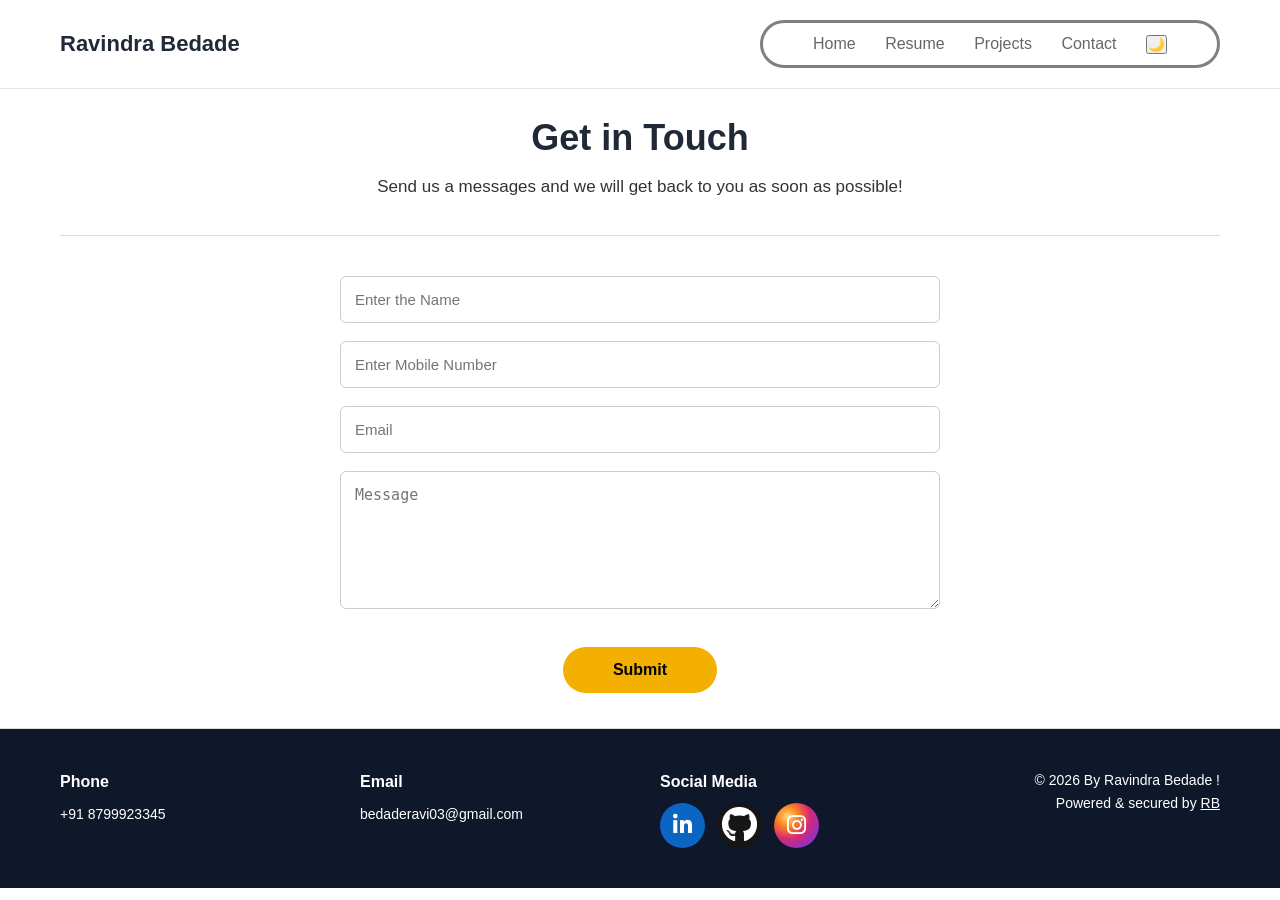
==== contact.html @ de4096f8 "Add contact page" ====
<!-- ================= CONTACT PAGE ================= -->
<!-- contact.html -->
<html lang="en">

<body>
  <meta charset="UTF-8" />
  <meta name="viewport" content="width=device-width, initial-scale=1.0" />
  <title>Ravindra Bedade | Portfolio</title>
  <link rel="stylesheet" href="style.css">
  <link rel="stylesheet" href="https://cdnjs.cloudflare.com/ajax/libs/font-awesome/6.5.1/css/all.min.css">
  <script>
    // Apply saved theme AFTER body is loaded
    document.addEventListener("DOMContentLoaded", () => {
      const savedTheme = localStorage.getItem("theme");

      if (savedTheme === "dark") {
        document.body.classList.add("dark");
      } else if (!savedTheme) {
        // Auto system theme (first visit only)
        if (window.matchMedia("(prefers-color-scheme: dark)").matches) {
          document.body.classList.add("dark");
          localStorage.setItem("theme", "dark");
        }
      }
    });

    function toggleDark() {
      document.body.classList.toggle("dark");

      if (document.body.classList.contains("dark")) {
        localStorage.setItem("theme", "dark");
      } else {
        localStorage.setItem("theme", "light");
      }
    }
  </script>

    <header>
      <strong>Ravindra Bedade</strong>
      <nav>
        <a href="index.html">Home</a>
        <a href="resume.html">Resume</a>
        <a href="projects.html">Projects</a>
        <a href="contact.html">Contact</a>
        <button onclick="toggleDark()" aria-label="Toggle dark mode">🌙</button>
      </nav>
    </header>

    <center>
      <section>
        <h2 class="h2">Get in Touch</h2>
        <p class="p">Send us a messages and we will get back to you as soon as possible!</p>
        <hr>
        <form>
          <input type="text" placeholder="Enter the Name" required>
          <input type="text" placeholder="Enter Mobile Number" required>
          <input type="email" placeholder="Email" required>
          <textarea rows="6" placeholder="Message"></textarea>
          <button type="submit" style="margin-top: 20px; margin-bottom: -20px; font-weight: 900;">Submit</button>
        </form>
      </section>
    </center>

    <footer class="site-footer">
      <div class="footer-container">

        <div class="footer-box">
          <h4><b> Phone </b></h4>
          <p> +91 8799923345</p>
        </div>

        <div class="footer-box">
          <h4><b> Email </b></h4>
          <p>bedaderavi03@gmail.com</p>
        </div>

        <div class="footer-box">
          <h4><b> Social Media </b></h4>
          <div class="social-icons">
            <!-- Font Awesome CDN -->

            <a href="https://www.linkedin.com/in/ravindra-bedade-228161281" target="_blank" class="linkedin-icon">
              <i class="fa-brands fa-linkedin-in"></i>
            </a>

            <a href="https://github.com/ravindrabedade02" target="_blank" class="github-icon">
              <i class="fa-brands fa-github" style="font-size:36px"></i> </a>

            <a href="https://www.instagram.com/ravindraa.bedade02?igsh=cmx5Y2tyaTZzd2tt" target="_blank"
              class="instagram-icon">
              <i class="fa-brands fa-instagram"></i>
            </a>


          </div>
        </div>


        <div class="footer-box copyright">
          <p>© 2026 By Ravindra Bedade !</p>
          <p class="powered">Powered & secured by <span>RB</span></p>
        </div>

      </div>
    </footer>

  </body>

</html>
---- style.css ----
/* =============================
    GLOBAL RESET & VARIABLES
============================= */
* {
  margin: 0;
  padding: 0;
  box-sizing: border-box;
}

:root {
  --primary: #f4b000;
  --secondary: #ff3b2f;
  --accent: #8fd6d6;
  --dark: #111;
  --light: #fafafa;
  --gray: #666;
}

body {
  font-family: "Segoe UI", Tahoma, sans-serif;
  background: var(--light);
  color: var(--dark);
  line-height: 1.6;
}

/* =============================
    HEADER / NAVBAR
============================= */
header {
  display: flex;
  justify-content: space-between;
  align-items: center;
  padding: 20px 60px;
  background: #fff;
  border-bottom: 1px solid #e5e5e5;
  position: sticky;
  top: 0;
  z-index: 1000;
}

/* strong{
  border: 3px solid grey;
  padding: 5px 50px;
  border-radius: 50px;
} */

nav {
  border: 3px solid grey;
  border-radius: 100px;
  font-size: 16px;
  padding: 8px 25px;
  padding-right: 50px;
}

header strong {
  font-size: 22px;
}

nav a {
  margin-left: 25px;
  text-decoration: none;
  color: var(--gray);
  font-weight: 500;
  position: relative;
}

nav a::after {
  content: "";
  position: absolute;
  left: 0;
  bottom: -6px;
  width: 0;
  height: 2px;
  background: var(--primary);
  transition: 0.3s ease;
}

nav a:hover::after {
  width: 100%;
}

nav button {
  margin-left: 25px;
  /* padding: 6px 12px; */
}

/* =============================
    SECTION STYLES
============================= */
section {
  padding: 55px 60px;
  padding-top: 20px;
  font-family: Helvetica, sans-serif;
  font-size: 28px;
}

.h2 {
  margin-bottom: 5px;
}

h1 {
  font-size: 56px;
  margin-bottom: 10px;
}

.p {
  margin-top: 7px;
  margin-bottom: -5px;
}

h2 {
  /* justify-content: center; */
  font-size: 36px;
  margin-bottom: 30px;
}

h3 {
  font-size: 24px;
  margin-bottom: 10px;
}

p {
    color: #333333;
    font-size: 17px;
}

body.dark p {
    color: #94a3b8;
}

/* .about-me {
  font-size: 18px;
  line-height: 1.8;
  color: white;
} */

/* =============================
    HERO SECTION
============================= */
.hero {
  display: flex;
  width: 100%;
  margin: 50px 0px;
  align-items: center;
  gap: 70px;
}

.hero img {
  width: 425PX;
  height: 400px;
  border-radius: 50%;
  object-fit: cover;
  box-shadow: 0 20px 40px rgba(0, 0, 0, 0.15);
}

.hero-1 {
  width: 80vw;
}

/* =============================
    CIRCULAR BUTTONS
============================= */
.buttons {
  margin-top: 30px;
}

.btn {
  display: inline-flex;
  align-items: center;
  justify-content: center;
  width: 120px;
  height: 120px;
  border-radius: 50%;
  text-decoration: none;
  color: #000;
  font-size: 18px;
  font-weight: bold;
  margin-left: 15px;
  margin-right: 10px;
  transition: all 0.3s ease;
}

.btn:hover {
  transform: translateY(-6px) scale(1.05);
  background: var(--primary);
  font-weight: bold;
  color: black;
}

.resume {
  background: var(--gray);
  font-size: 20px;
  font-style: italic;
  color: white;
}

.projects {
  background: var(--gray);
  font-size: 20px;
  font-style: italic;
  color: white;
}

.contact {
  font-size: 20px;
  font-style: italic;
  color: white;
  background: var(--gray);
}

/* =============================
    RESUME PAGE ENHANCEMENTS
============================= */
.resume-container {
  max-width: 1100px;
  margin: 0 auto;
}

.resume-section {
  margin-bottom: 50px;
}

.resume-item {
  display: flex;
  gap: 40px;
  margin-bottom: 40px;
}

.resume-item span {
  min-width: 150px;
  font-weight: bold;
}

.resume-item h4 {
  font-size: 20px;
  margin-bottom: 6px;
}

.resume-item ul {
  margin-top: 10px;
  padding-left: 20px;
}

.resume-item li {
  margin-bottom: 8px;
}

/* Skills Grid Layout */
.skills-list {
  list-style: none;
  display: grid;
  grid-template-columns: repeat(auto-fit, minmax(200px, 1fr));
  gap: 20px;
  margin-top: 10px;
}

.skills-list li {
  background: rgba(0, 0, 0, 0.05);
  padding: 15px;
  border-radius: 8px;
  font-size: 14px;
}

/* Divider */
hr {
  border: 0;
  height: 1px;
  background: #ddd;
  margin: 40px 0;
}

/* =============================
    PROJECTS PAGE
============================= */
.project {
  display: flex;
  align-items: center;
  margin: -20px 20px;
  height: 71vh;
  gap: 50px;
}

.project img {
  border-radius: 15px;
  border: 1px solid black;
  box-shadow: 0 15px 30px rgba(0, 0, 0, 0.15);
}

/* =============================
    CONTACT PAGE
============================= */
form {
  max-width: 600px;
}

form input,
form textarea {
  width: 100%;
  padding: 14px;
  margin-bottom: 18px;
  border: 1px solid #ccc;
  border-radius: 6px;
  font-size: 15px;
}

form input:focus,
form textarea:focus {
  outline: none;
  border-color: var(--primary);
}

form button {
  padding: 14px 50px;
  background: var(--primary);
  border: none;
  border-radius: 30px;
  font-size: 16px;
  cursor: pointer;
  transition: 0.3s;
}

form button:hover {
  background: #e0a500;
}

/* =============================
    SITE FOOTER
============================= */
.site-footer {
  border-top: 1px solid #ddd;
  padding: 40px 60px;
  background: #fff;
}

.footer-container {
  display: grid;
  grid-template-columns: repeat(4, 1fr);
  gap: 40px;
  align-items: start;
}

.footer-box h4 {
  font-size: 16px;
  font-weight: 600;
  margin-bottom: 8px;
}

.footer-box p {
  font-size: 14px;
  color: #333;
}

.social-icons {
  display: flex;
  gap: 12px;
  font-size: 18px;
}

.social-icons a {
  text-decoration: none;
  color: #000;
  font-weight: bold;
}

.copyright {
  text-align: right;
}

.powered {
  font-size: 13px;
}

.powered span {
  text-decoration: underline;
  cursor: pointer;
}

/* =============================
    DARK MODE
============================= */
body.dark {
  background: #0f0f0f;
  color: #f1f1f1;
}

body.dark header,
body.dark .site-footer {
  background: #151515;
  border-color: #222;
}

body.dark nav a {
  color: #ddd;
}

body.dark input,
body.dark textarea {
  background: #1e1e1e;
  color: #fff;
  border: 1px solid #333;
}

body.dark p,
body.dark .resume-item span {
  color: #bbb;
}

body.dark .skills-list li {
  background: #222;
}

body.dark .footer-box p,
body.dark .footer-box h4,
body.dark .social-icons a {
  color: #ddd;
}

/* =============================
    RESPONSIVE DESIGN
============================= */
@media (max-width: 900px) {
  header {
    padding: 20px;
  }

  section {
    padding: 60px 20px;
  }

  .hero,
  .project,
  .resume-item {
    flex-direction: column;
    text-align: left;
  }

  .hero {
    text-align: center;
  }

  .hero img {
    width: 260px;
    height: 260px;
  }

  .footer-container {
    grid-template-columns: 1fr 1fr;
  }

  .copyright {
    text-align: left;
  }
}

@media (max-width: 500px) {
  .footer-container {
    grid-template-columns: 1fr;
  }
}

/* =============================
    NEW RESUME GRID & NAV
============================= */
.logo-area {
  display: flex;
  align-items: center;
  gap: 10px;
}

/* .logo-area .dot {
  width: 15px;
  height: 15px;
  background: var(--primary);
  border-radius: 50%;
} */

.logo-area span {
  font-size: 14px;
  color: var(--gray);
}

.page-title {
  margin-top: 40px;
  margin-bottom: 60px;
  font-size: 48px;
  font-weight: bold;
}

.resume-grid {
  display: grid;
  grid-template-columns: 300px 1fr;
  /* Matches the left-heading layout */
  gap: 40px;
  margin-bottom: 60px;
}

.grid-left h2 {
  font-size: 24px;
  font-weight: bold;
  line-height: 1.2;

}

.resume-item {
  display: flex;
  gap: 30px;
  margin-bottom: 30px;
}

.resume-item .date {
  min-width: 120px;
  font-size: 14px;
  padding-top: 4px;
}

.resume-item h4 {
  font-size: 18px;
  margin-bottom: 8px;
}

.resume-list {
  list-style: disc;
  padding-left: 20px;
}

.resume-list li {
  margin-bottom: 12px;
  font-size: 17px;
}

.section-divider {
  border: 0;
  border-top: 1px solid #ddd;
  margin: 40px 0;
}

/* RESPONSIVE STACKING */
@media (max-width: 900px) {
  .resume-grid {
    grid-template-columns: 1fr;
    gap: 20px;
  }

  .resume-item {
    flex-direction: column;
    gap: 5px;
  }
}

/* =============================
    UPDATED COLOR VARIABLES
============================= */
:root {
  --primary: #f4b000;
  /* CodeWithHarry Violet */
  --primary-hover: #6d28d9;
  --secondary: #ff5757;
  /* Slate Dark */
  --accent: #00e4f4;
  --dark: #1f2937;
  --light: #ffffff;
  --bg-gray: #f8fafc;
  /* Light Slate Background */
  --border: #e2e8f0;
  /* Subtle Border */
  --text-gray: #64748b;
}

/* =============================
    DARK MODE COLORS
============================= */
body.dark {
  background: #0b0f1a;
  /* Deep Midnight */
  color: #e2e8f0;
}

body.dark header,
body.dark .site-footer,
body.dark .resume-grid {
  background: #111827;
  /* Darker Slate */
  border-color: #1f2937;
}

body.dark p,
body.dark .resume-item span,
body.dark .logo-area span {
  color: #94a3b8;
  /* Muted Slate Text */
}

body.dark nav a {
  color: #cbd5e1;
}

body.dark .skills-list li,
body.dark .skills-grid li {
  background: #1f2937;
  /* Card Background */
  color: #cbd5e1;
  border-color: var(--primary);
}

body.dark .date-pill {
  background: rgba(124, 58, 237, 0.2);
  /* Transparent Violet */
  color: #a78bfa;
}

.linkedin-icon {
  display: inline-flex;
  align-items: center;
  justify-content: center;
  width: 45px;
  height: 45px;
  background-color: #0A66C2;
  color: white;
  border-radius: 50%;
  font-size: 22px;
  text-decoration: none;
  transition: all 0.3s ease;
}

.linkedin-icon:hover {
  background-color: #004182;
  transform: translateY(-3px);
}

.instagram-icon {
  width: 45px;
  height: 45px;
  background: radial-gradient(circle at 30% 30%,
      #feda75, #fa7e1e, #d62976, #962fbf, #4f5bd5);
  color: white;
  display: inline-flex;
  align-items: center;
  justify-content: center;
  border-radius: 50%;
  font-size: 22px;
  text-decoration: none;
  transition: 0.3s ease;
}

.instagram-icon:hover {
  transform: translateY(-4px) scale(1.05);
}

.github-icon {
  width: 45px;
  height: 45px;
  background: #171515;
  color: white;
  display: inline-flex;
  align-items: center;
  justify-content: center;
  border-radius: 50%;
  font-size: 22px;
  text-decoration: none;
  transition: 0.3s ease;
}

.github-icon:hover {
  background: #000;
  transform: translateY(-4px);
}

/* Resume Experience – Light Mode */
body:not(.dark) .resume-item .details p,
body:not(.dark) .resume-item .details h3,
body:not(.dark) .resume-item .details h4,
body:not(.dark) .resume-item .details b {
    color: #000000 !important;
}

/* Resume Experience – Dark Mode */
body.dark .resume-item .details p,
body.dark .resume-item .details h3,
body.dark .resume-item .details h4,
body.dark .resume-item .details b {
    color: #94a3b8;
}

/* Footer – Same Dark Color in Both Themes */
footer {
    background-color: #0f172a !important;
    color: #ffffff !important;
}

footer p,
footer h3,
footer h4,
footer a,
footer span,
footer i {
    color: #ffffff !important;
}

footer a:hover {
    color: #38bdf8 !important;
}
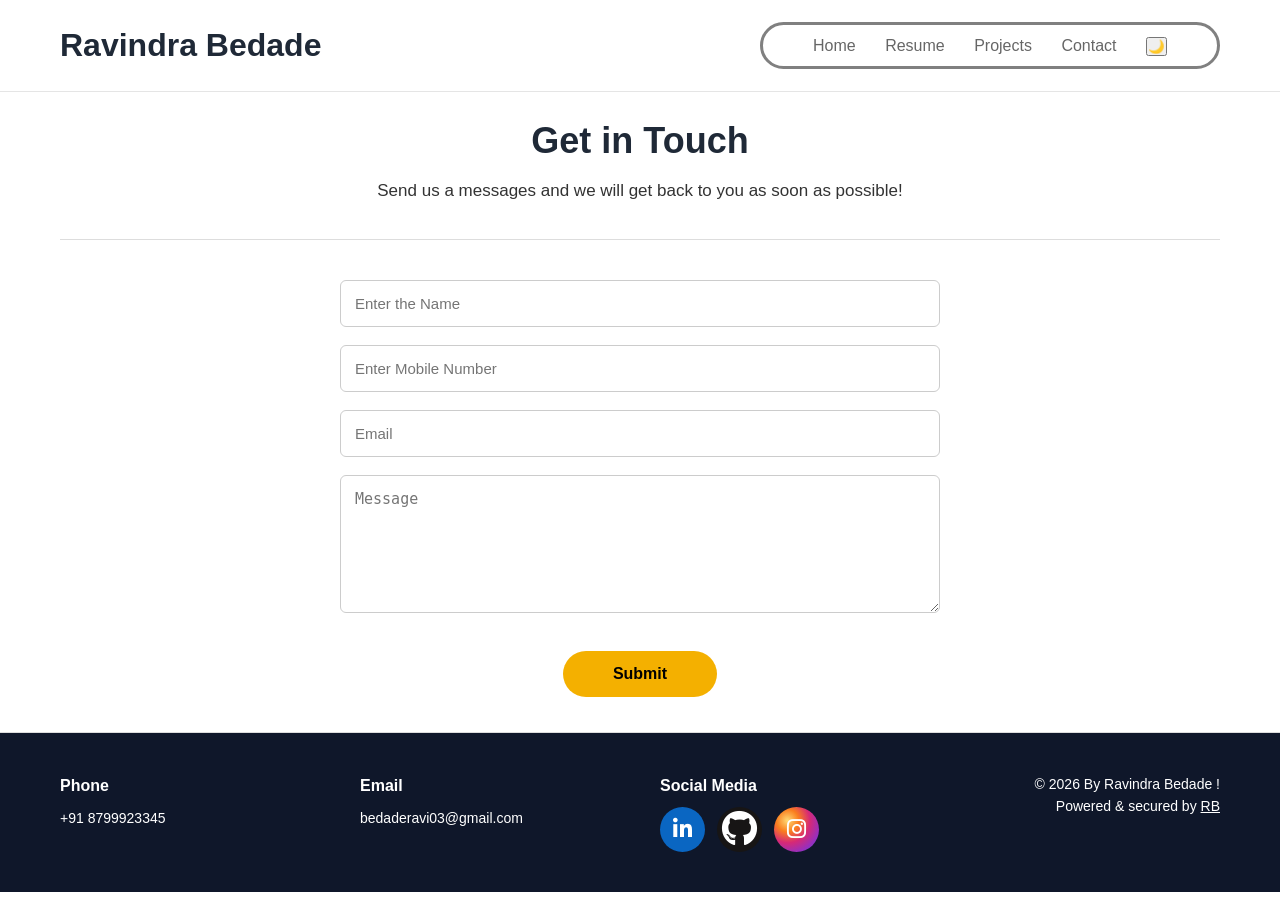
==== commit b462635f: "Update all HTML files" ====
--- a/contact.html
+++ b/contact.html
@@ -36,7 +36,7 @@
   </script>
 
     <header>
-      <strong>Ravindra Bedade</strong>
+      <strong style="font-size: 2rem; font-weight: bold;">Ravindra Bedade</strong>
       <nav>
         <a href="index.html">Home</a>
         <a href="resume.html">Resume</a>
--- a/style.css
+++ b/style.css
@@ -151,6 +151,11 @@
   border-radius: 50%;
   object-fit: cover;
   box-shadow: 0 20px 40px rgba(0, 0, 0, 0.15);
+  transition: all 0.8s ease;
+}
+
+.hero img:hover {
+  transform: translateY(-10px) scale(1.05);
 }
 
 .hero-1 {
@@ -491,6 +496,7 @@
   grid-template-columns: 300px 1fr;
   /* Matches the left-heading layout */
   gap: 40px;
+  /* color: white; */
   margin-bottom: 60px;
 }
 
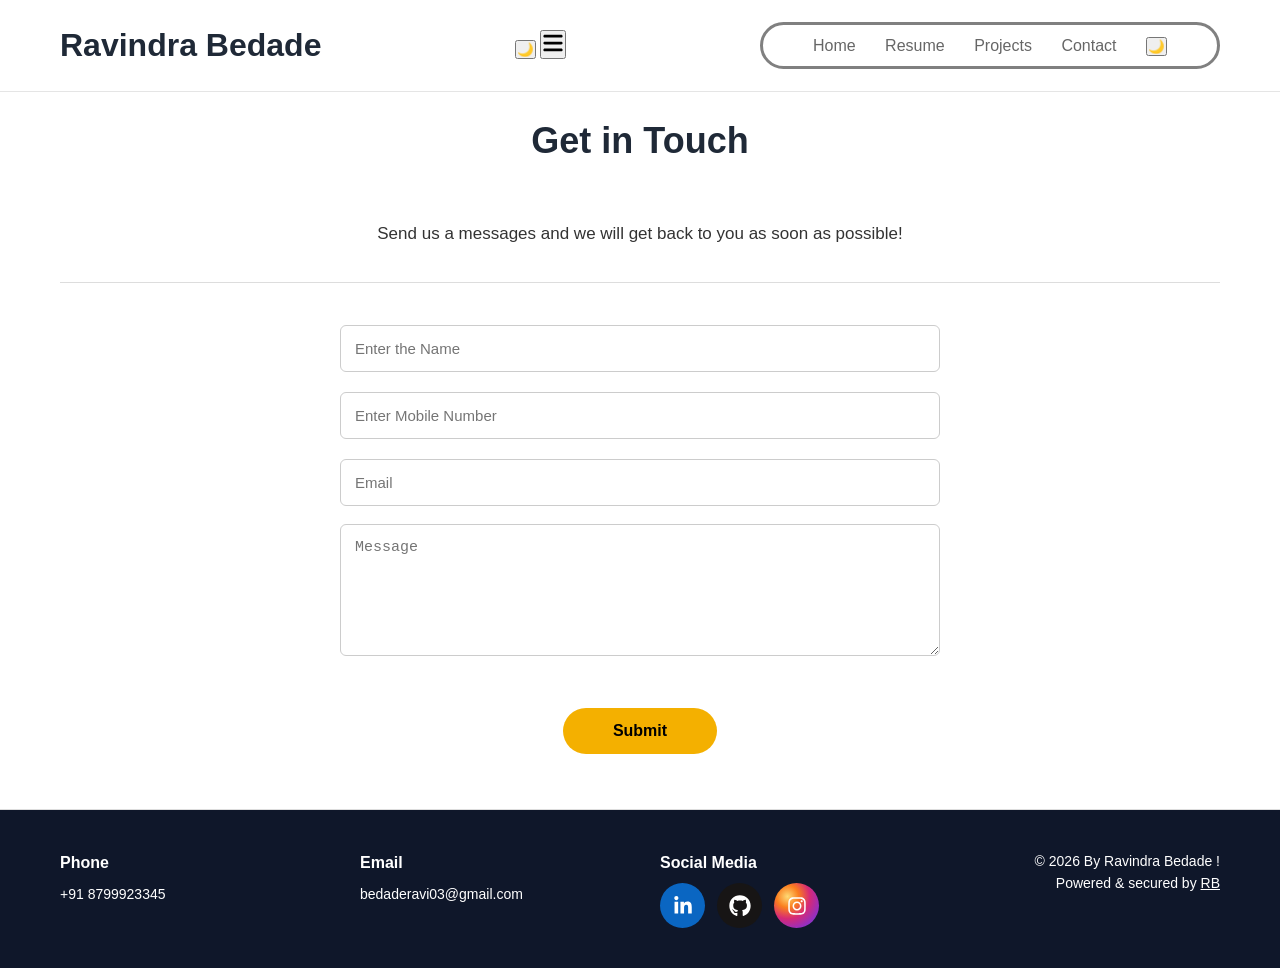
==== commit 3be1cac7: "Update HTML Files" ====
--- a/contact.html
+++ b/contact.html
@@ -1,109 +1,213 @@
-<!-- ================= CONTACT PAGE ================= -->
-<!-- contact.html -->
+<!DOCTYPE html>
 <html lang="en">
-
-<body>
+<head>
   <meta charset="UTF-8" />
   <meta name="viewport" content="width=device-width, initial-scale=1.0" />
-  <title>Ravindra Bedade | Portfolio</title>
+  <script>
+    (function () {
+      try {
+        var theme = localStorage.getItem("theme");
+        if (theme === "dark" || (!theme && window.matchMedia("(prefers-color-scheme: dark)").matches)) {
+          document.documentElement.classList.add("dark");
+        } else {
+          document.documentElement.classList.remove("dark");
+        }
+      } catch (e) {}
+    })();
+  </script>
+  <title>Ravindra Bedade | Portfolio - Contact</title>
   <link rel="stylesheet" href="style.css">
-  <link rel="stylesheet" href="https://cdnjs.cloudflare.com/ajax/libs/font-awesome/6.5.1/css/all.min.css">
+  <link rel="stylesheet" href="https://cdnjs.cloudflare.com/ajax/libs/font-awesome/6.5.1/css/all.min.css" media="print" onload="this.media='all'">
+</head>
+
+<body>
+  <header>
+    <strong style="font-size: 2rem; font-weight: bold;">Ravindra Bedade</strong>
+    <div class="mobile-nav-actions">
+      <button class="mobile-theme-btn" onclick="toggleDark()" aria-label="Toggle dark mode">🌙</button>
+      <button class="menu-toggle" id="menuToggle" aria-label="Toggle navigation" onclick="toggleMenu()" aria-expanded="false">
+        <svg class="icon-bars" width="22" height="22" viewBox="0 0 448 512" fill="currentColor">
+          <path d="M0 96C0 78.3 14.3 64 32 64H416c17.7 0 32 14.3 32 32s-14.3 32-32 32H32C14.3 128 0 113.7 0 96zM0 256c0-17.7 14.3-32 32-32H416c17.7 0 32 14.3 32 32s-14.3 32-32 32H32c-17.7 0-32-14.3-32-32zM448 416c0 17.7-14.3 32-32 32H32c-17.7 0-32-14.3-32-32s14.3-32 32-32H416c17.7 0 32 14.3 32 32z"/>
+        </svg>
+        <svg class="icon-close" width="22" height="22" viewBox="0 0 384 512" fill="currentColor" style="display:none;">
+          <path d="M342.6 150.6c12.5-12.5 12.5-32.8 0-45.3s-32.8-12.5-45.3 0L192 210.7 86.6 105.4c-12.5-12.5-32.8-12.5-45.3 0s-12.5 32.8 0 45.3L146.7 256 41.4 361.4c-12.5 12.5-12.5 32.8 0 45.3s32.8 12.5 45.3 0L192 301.3 297.4 406.6c12.5 12.5 32.8 12.5 45.3 0s12.5-32.8 0-45.3L237.3 256 342.6 150.6z"/>
+        </svg>
+      </button>
+    </div>
+    <nav id="navMenu">
+      <a href="index.html">Home</a>
+      <a href="resume.html">Resume</a>
+      <a href="projects.html">Projects</a>
+      <a href="contact.html" class="active">Contact</a>
+      <button class="desktop-theme-btn" onclick="toggleDark()" aria-label="Toggle dark mode">🌙</button>
+    </nav>
+  </header>
+
+  <center>
+    <section>
+      <h2 class="h2">Get in Touch</h2>
+      <p class="p">Send us a messages and we will get back to you as soon as possible!</p>
+      <hr>
+      <form>
+        <input type="text" placeholder="Enter the Name" required>
+        <input type="text" placeholder="Enter Mobile Number" required>
+        <input type="email" placeholder="Email" required>
+        <textarea rows="6" placeholder="Message"></textarea>
+        <button type="submit" style="margin-top: 20px; font-weight: 900;">Submit</button>
+      </form>
+    </section>
+  </center>
+
+  <footer class="site-footer">
+    <div class="footer-container">
+
+      <div class="footer-box">
+        <h4><b> Phone </b></h4>
+        <p> +91 8799923345</p>
+      </div>
+
+      <div class="footer-box">
+        <h4><b> Email </b></h4>
+        <p>bedaderavi03@gmail.com</p>
+      </div>
+
+      <div class="footer-box">
+        <h4><b> Social Media </b></h4>
+        <div class="social-icons">
+          <a href="https://www.linkedin.com/in/ravindra-bedade-228161281" target="_blank" class="linkedin-icon" aria-label="LinkedIn">
+            <svg width="20" height="20" viewBox="0 0 448 512" fill="currentColor"><path d="M100.28 448H7.4V148.9h92.88zM53.79 108.1C24.09 108.1 0 83.5 0 53.8a53.79 53.79 0 0 1 107.58 0c0 29.7-24.1 54.3-53.79 54.3zM447.9 448h-92.68V302.4c0-34.7-.7-79.2-48.29-79.2-48.29 0-55.69 37.7-55.69 76.7V448h-92.78V148.9h89.08v40.8h1.3c12.4-23.5 42.69-48.3 87.88-48.3 94 0 111.28 61.9 111.28 142.3V448z"/></svg>
+          </a>
+
+          <a href="https://github.com/ravindrabedade02" target="_blank" class="github-icon" aria-label="GitHub">
+            <svg width="22" height="22" viewBox="0 0 496 512" fill="currentColor"><path d="M165.9 397.4c0 2-2.3 3.6-5.2 3.6-3.3.3-5.6-1.3-5.6-3.6 0-2 2.3-3.6 5.2-3.6 3-.3 5.6 1.3 5.6 3.6zm-31.1-4.5c-.7 2 1.3 4.3 4.3 4.9 2.6 1 5.6 0 6.2-2s-1.3-4.3-4.3-5.2c-2.6-.7-5.5.3-6.2 2.3zm44.2-1.7c-2.9.7-4.9 2.6-4.6 4.9.3 2 2.9 3.3 5.9 2.6 2.9-.7 4.9-2.6 4.6-4.6-.3-1.9-3-3.2-5.9-2.9zM244.8 8C106.1 8 0 113.3 0 252c0 110.9 69.8 205.8 169.5 239.2 12.8 2.3 17.3-5.6 17.3-12.1 0-6.2-.3-40.4-.3-61.4 0 0-70 15-84.7-29.8 0 0-11.4-29.1-27.8-36.6 0 0-22.9-15.7 1.6-15.4 0 0 24.9 2 38.6 25.8 21.9 38.6 58.6 27.5 72.9 20.9 2.3-16 8.8-27.1 16-33.7-55.9-6.2-112.3-14.3-112.3-110.5 0-27.5 7.6-41.3 23.6-58.9-2.6-6.5-11.1-33.3 2.6-67.9 20.9-6.5 69 27 69 27 20-5.6 41.5-8.5 62.8-8.5s42.8 2.9 62.8 8.5c0 0 48.1-33.6 69-27 13.7 34.7 5.2 61.4 2.6 67.9 16 17.7 25.8 31.5 25.8 58.9 0 96.5-58.9 104.2-114.8 110.5 9.2 7.9 17 22.9 17 46.4 0 33.7-.3 75.4-.3 83.6 0 6.5 4.6 14.4 17.3 12.1C428.2 457.8 496 362.9 496 252 496 113.3 383.5 8 244.8 8zM97.2 352.9c-1.3 1-1 3.3.7 5.2 1.6 1.6 3.9 2.3 5.2 1 1.3-1 1-3.3-.7-5.2-1.6-1.6-3.9-2.3-5.2-1zm-10.8-8.1c-.7 1.3.3 2.9 2.3 3.9 1.6 1 3.6.7 4.3-.7.7-1.3-.3-2.9-2.3-3.9-2-.6-3.6-.3-4.3.7zm32.4 35.6c-1.6 1.3-1 4.3 1.3 6.2 2.3 2.3 5.2 2.6 6.5 1 1.3-1.3.7-4.3-1.3-6.2-2.2-2.3-5.2-2.6-6.5-1zm-11.4-14.7c-1.6 1-1.6 3.6 0 5.9 1.6 2.3 4.3 3.3 5.6 2.3 1.6-1.3 1.6-3.9 0-6.2-1.4-2.3-4-3.3-5.6-2z"/></svg>
+          </a>
+
+          <a href="https://www.instagram.com/ravindraa.bedade02?igsh=cmx5Y2tyaTZzd2tt" target="_blank" class="instagram-icon" aria-label="Instagram">
+            <svg width="20" height="20" viewBox="0 0 448 512" fill="currentColor"><path d="M224.1 141c-63.6 0-114.9 51.3-114.9 114.9s51.3 114.9 114.9 114.9S339 319.5 339 255.9 287.7 141 224.1 141zm0 189.6c-41.1 0-74.7-33.5-74.7-74.7s33.5-74.7 74.7-74.7 74.7 33.5 74.7 74.7-33.6 74.7-74.7 74.7zm146.4-194.3c0 14.9-12 26.8-26.8 26.8-14.9 0-26.8-12-26.8-26.8s12-26.8 26.8-26.8 26.8 12 26.8 26.8zm76.1 27.2c-1.7-35.9-9.9-67.7-36.2-93.9-26.2-26.2-58-34.4-93.9-36.2-37-2.1-147.9-2.1-184.9 0-35.8 1.7-67.6 9.9-93.9 36.1s-34.4 58-36.2 93.9c-2.1 37-2.1 147.9 0 184.9 1.7 35.9 9.9 67.7 36.2 93.9s58 34.4 93.9 36.2c37 2.1 147.9 2.1 184.9 0 35.9-1.7 67.7-9.9 93.9-36.2 26.2-26.2 34.4-58 36.2-93.9 2.1-37 2.1-147.8 0-184.8zM398.8 388c-7.8 19.6-22.9 34.7-42.6 42.6-29.5 11.7-99.5 9-132.1 9s-102.7 2.6-132.1-9c-19.6-7.8-34.7-22.9-42.6-42.6-11.7-29.5-9-99.5-9-132.1s-2.6-102.7 9-132.1c7.8-19.6 22.9-34.7 42.6-42.6 29.5-11.7 99.5-9 132.1-9s102.7-2.6 132.1 9c19.6 7.8 34.7 22.9 42.6 42.6 11.7 29.5 9 99.5 9 132.1s2.7 102.7-9 132.1z"/></svg>
+          </a>
+        </div>
+      </div>
+
+      <div class="footer-box copyright">
+        <p>© 2026 By Ravindra Bedade !</p>
+        <p class="powered">Powered & secured by <span>RB</span></p>
+      </div>
+
+    </div>
+  </footer>
+
   <script>
-    // Apply saved theme AFTER body is loaded
-    document.addEventListener("DOMContentLoaded", () => {
-      const savedTheme = localStorage.getItem("theme");
-
-      if (savedTheme === "dark") {
+    // Theme Management
+    function updateThemeButtons() {
+      const isDark = document.documentElement.classList.contains("dark");
+      const icon = isDark ? "☀️" : "🌙";
+      document.querySelectorAll(".desktop-theme-btn, .mobile-theme-btn, nav button").forEach(btn => {
+        btn.textContent = icon;
+      });
+    }
+
+    function toggleDark() {
+      document.body.classList.add("theme-transitioning");
+      const isCurrentlyDark = document.documentElement.classList.contains("dark");
+      const newTheme = isCurrentlyDark ? "light" : "dark";
+      if (newTheme === "dark") {
+        document.documentElement.classList.add("dark");
         document.body.classList.add("dark");
-      } else if (!savedTheme) {
-        // Auto system theme (first visit only)
-        if (window.matchMedia("(prefers-color-scheme: dark)").matches) {
-          document.body.classList.add("dark");
-          localStorage.setItem("theme", "dark");
+      } else {
+        document.documentElement.classList.remove("dark");
+        document.body.classList.remove("dark");
+      }
+      localStorage.setItem("theme", newTheme);
+      updateThemeButtons();
+      setTimeout(() => {
+        document.body.classList.remove("theme-transitioning");
+      }, 350);
+    }
+
+    // Mobile Navigation Toggle
+    function toggleMenu() {
+      const nav = document.getElementById("navMenu");
+      const toggleBtn = document.getElementById("menuToggle");
+      if (nav) {
+        nav.classList.toggle("active");
+        const isOpen = nav.classList.contains("active");
+        if (toggleBtn) {
+          const barsIcon = toggleBtn.querySelector(".icon-bars");
+          const closeIcon = toggleBtn.querySelector(".icon-close");
+          if (barsIcon && closeIcon) {
+            barsIcon.style.display = isOpen ? "none" : "block";
+            closeIcon.style.display = isOpen ? "block" : "none";
+          }
+          toggleBtn.setAttribute("aria-expanded", isOpen ? "true" : "false");
+        }
+      }
+    }
+
+    // Close menu when clicking outside
+    document.addEventListener("click", (e) => {
+      const nav = document.getElementById("navMenu");
+      const toggleBtn = document.getElementById("menuToggle");
+      if (nav && nav.classList.contains("active")) {
+        if (!nav.contains(e.target) && !toggleBtn.contains(e.target)) {
+          toggleMenu();
         }
       }
     });
 
-    function toggleDark() {
-      document.body.classList.toggle("dark");
-
-      if (document.body.classList.contains("dark")) {
-        localStorage.setItem("theme", "dark");
-      } else {
-        localStorage.setItem("theme", "light");
-      }
-    }
+    // Close menu when clicking any nav link
+    document.querySelectorAll("nav a").forEach(link => {
+      link.addEventListener("click", () => {
+        const nav = document.getElementById("navMenu");
+        if (nav && nav.classList.contains("active")) {
+          toggleMenu();
+        }
+      });
+    });
+
+    // Reset menu on resize to desktop
+    window.addEventListener("resize", () => {
+      if (window.innerWidth > 768) {
+        const nav = document.getElementById("navMenu");
+        const toggleBtn = document.getElementById("menuToggle");
+        if (nav && nav.classList.contains("active")) {
+          nav.classList.remove("active");
+          if (toggleBtn) {
+            const barsIcon = toggleBtn.querySelector(".icon-bars");
+            const closeIcon = toggleBtn.querySelector(".icon-close");
+            if (barsIcon && closeIcon) {
+              barsIcon.style.display = "block";
+              closeIcon.style.display = "none";
+            }
+            toggleBtn.setAttribute("aria-expanded", "false");
+          }
+        }
+      }
+    });
+
+    // Instant Page Prefetch for Lightning-Fast Navigation
+    (function () {
+      const prefetched = new Set();
+      function prefetchPage(url) {
+        if (!url || prefetched.has(url) || url.startsWith("http") || url.includes(":")) return;
+        prefetched.add(url);
+        const link = document.createElement("link");
+        link.rel = "prefetch";
+        link.href = url;
+        document.head.appendChild(link);
+      }
+      document.querySelectorAll("nav a[href]").forEach(a => {
+        const href = a.getAttribute("href");
+        if (href && href.endsWith(".html")) {
+          a.addEventListener("mouseenter", () => prefetchPage(href), { passive: true });
+          a.addEventListener("touchstart", () => prefetchPage(href), { passive: true });
+        }
+      });
+      setTimeout(() => {
+        ["index.html", "resume.html", "projects.html", "contact.html"].forEach(prefetchPage);
+      }, 50);
+    })();
+
+    updateThemeButtons();
   </script>
-
-    <header>
-      <strong style="font-size: 2rem; font-weight: bold;">Ravindra Bedade</strong>
-      <nav>
-        <a href="index.html">Home</a>
-        <a href="resume.html">Resume</a>
-        <a href="projects.html">Projects</a>
-        <a href="contact.html">Contact</a>
-        <button onclick="toggleDark()" aria-label="Toggle dark mode">🌙</button>
-      </nav>
-    </header>
-
-    <center>
-      <section>
-        <h2 class="h2">Get in Touch</h2>
-        <p class="p">Send us a messages and we will get back to you as soon as possible!</p>
-        <hr>
-        <form>
-          <input type="text" placeholder="Enter the Name" required>
-          <input type="text" placeholder="Enter Mobile Number" required>
-          <input type="email" placeholder="Email" required>
-          <textarea rows="6" placeholder="Message"></textarea>
-          <button type="submit" style="margin-top: 20px; margin-bottom: -20px; font-weight: 900;">Submit</button>
-        </form>
-      </section>
-    </center>
-
-    <footer class="site-footer">
-      <div class="footer-container">
-
-        <div class="footer-box">
-          <h4><b> Phone </b></h4>
-          <p> +91 8799923345</p>
-        </div>
-
-        <div class="footer-box">
-          <h4><b> Email </b></h4>
-          <p>bedaderavi03@gmail.com</p>
-        </div>
-
-        <div class="footer-box">
-          <h4><b> Social Media </b></h4>
-          <div class="social-icons">
-            <!-- Font Awesome CDN -->
-
-            <a href="https://www.linkedin.com/in/ravindra-bedade-228161281" target="_blank" class="linkedin-icon">
-              <i class="fa-brands fa-linkedin-in"></i>
-            </a>
-
-            <a href="https://github.com/ravindrabedade02" target="_blank" class="github-icon">
-              <i class="fa-brands fa-github" style="font-size:36px"></i> </a>
-
-            <a href="https://www.instagram.com/ravindraa.bedade02?igsh=cmx5Y2tyaTZzd2tt" target="_blank"
-              class="instagram-icon">
-              <i class="fa-brands fa-instagram"></i>
-            </a>
-
-
-          </div>
-        </div>
-
-
-        <div class="footer-box copyright">
-          <p>© 2026 By Ravindra Bedade !</p>
-          <p class="powered">Powered & secured by <span>RB</span></p>
-        </div>
-
-      </div>
-    </footer>
-
-  </body>
-
+</body>
 </html>
--- a/style.css
+++ b/style.css
@@ -280,15 +280,30 @@
 .project {
   display: flex;
   align-items: center;
-  margin: -20px 20px;
+  margin: 20px 20px;
   height: 71vh;
   gap: 50px;
-}
+  margin-top: 0 !important;
+  height: auto !important;
+}
+
+h2 {
+  margin-bottom: 50px !important; 
+}
+
+/* .projects-page-title, 
+h1 {
+  margin-bottom: 50px; 
+} */
 
 .project img {
   border-radius: 15px;
   border: 1px solid black;
   box-shadow: 0 15px 30px rgba(0, 0, 0, 0.15);
+  transition: all 0.8s ease;
+}
+.project img:hover {
+  transform: translateY(-10px) scale(1.05);
 }
 
 /* =============================
@@ -464,64 +479,51 @@
 }
 
 /* =============================
-    NEW RESUME GRID & NAV
-============================= */
-.logo-area {
-  display: flex;
-  align-items: center;
-  gap: 10px;
-}
-
-/* .logo-area .dot {
-  width: 15px;
-  height: 15px;
-  background: var(--primary);
-  border-radius: 50%;
-} */
-
-.logo-area span {
-  font-size: 14px;
-  color: var(--gray);
+    RESUME PAGE ALIGNMENT FIXES
+============================= */
+.resume-container {
+  max-width: 100% !important;
+  width: 100%;
+  padding: 20px 70px; /* Matches the header and projects page side spacing */
+  margin: 0 !important;
 }
 
 .page-title {
-  margin-top: 40px;
-  margin-bottom: 60px;
-  font-size: 48px;
+  margin-bottom: 40px;
   font-weight: bold;
 }
 
 .resume-grid {
   display: grid;
-  grid-template-columns: 300px 1fr;
-  /* Matches the left-heading layout */
+  grid-template-columns: 280px 1fr;
   gap: 40px;
-  /* color: white; */
-  margin-bottom: 60px;
+  margin-bottom: 40px;
+  padding: 0;
 }
 
 .grid-left h2 {
-  font-size: 24px;
+  font-size: 28px;
   font-weight: bold;
   line-height: 1.2;
-
 }
 
 .resume-item {
   display: flex;
   gap: 30px;
-  margin-bottom: 30px;
+  margin-bottom: 35px;
 }
 
 .resume-item .date {
-  min-width: 120px;
-  font-size: 14px;
-  padding-top: 4px;
-}
-
-.resume-item h4 {
-  font-size: 18px;
-  margin-bottom: 8px;
+  min-width: 130px;
+  font-size: 15px;
+  font-weight: 600;
+  padding-top: 2px;
+}
+
+.resume-item .details h3,
+.resume-item .details h4 {
+  font-size: 22px;
+  margin-bottom: 6px;
 }
 
 .resume-list {
@@ -534,22 +536,26 @@
   font-size: 17px;
 }
 
-.section-divider {
-  border: 0;
-  border-top: 1px solid #ddd;
-  margin: 40px 0;
-}
-
-/* RESPONSIVE STACKING */
+.resume-container .resume-grid {
+  padding-left: 100px;
+  padding-top: 50px;
+  padding-bottom: 50px;
+}
+
+/* Responsive adjustment for screens under 900px */
 @media (max-width: 900px) {
+  .resume-container {
+    padding: 20px;
+  }
+
   .resume-grid {
     grid-template-columns: 1fr;
-    gap: 20px;
+    gap: 15px;
   }
 
   .resume-item {
     flex-direction: column;
-    gap: 5px;
+    gap: 8px;
   }
 }
 
